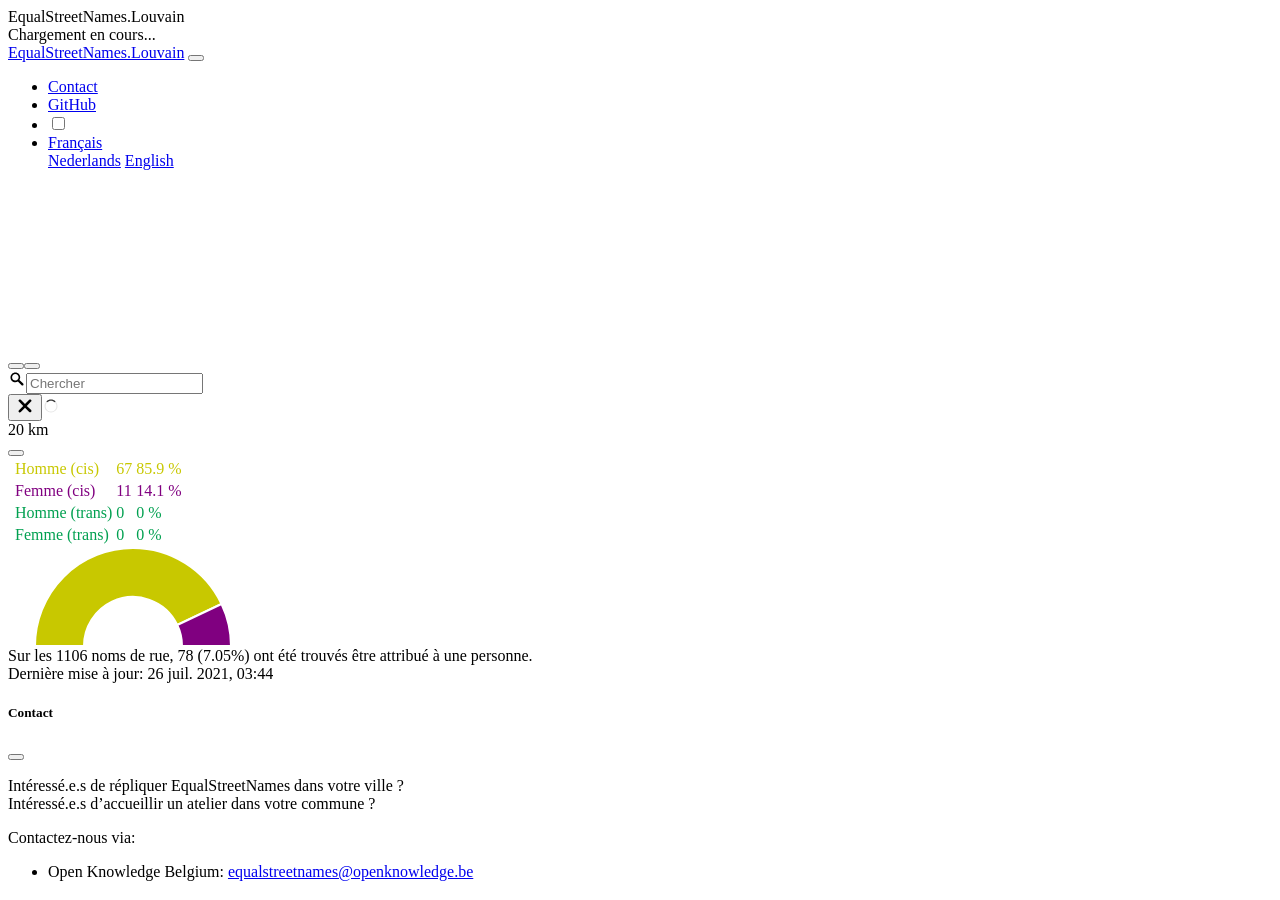
==== fr/index.html @ c520e52d "Deploying to gh-pages from  @ 3b3fc9ba5e9df7ced2c83909c9a67129166c9ec2 🚀" ====
<!doctype html><html lang="fr"><head><meta charset="utf-8"><meta name="viewport" content="width=device-width, initial-scale=1, shrink-to-fit=no"><link rel="stylesheet" href="/en/index.83226f60.css"><link rel="stylesheet" href="/en/index.b90991a9.css"><title>EqualStreetNames.Louvain</title></head><body> <div id="loader-wrapper"> <div id="loader-title">EqualStreetNames.Louvain</div> <div id="loader"></div> <div id="loader-status">Chargement en cours...</div> </div> <nav class="fixed-top navbar navbar-dark navbar-expand-lg"> <div class="container-fluid"> <a class="navbar-brand" href="https://equalstreetnames.org/">EqualStreetNames.Louvain</a> <button class="navbar-toggler" type="button" data-bs-toggle="collapse" data-bs-target="#navbarSupportedContent" aria-controls="navbarSupportedContent" aria-expanded="false" aria-label="Toggle navigation"> <span class="navbar-toggler-icon"></span> </button> <div class="collapse navbar-collapse" id="navbarSupportedContent"> <ul class="ms-auto navbar-nav"> <li class="nav-item"> <a class="nav-link" data-bs-toggle="modal" href="#contact"> <i class="fa-envelope fas"></i> Contact </a> </li> <li class="nav-item"> <a class="nav-link" target="_blank" href="https://github.com/EqualStreetNames/equalstreetnames/"> <i class="fa-github fab"></i> GitHub </a> </li> <li class="nav-item"> <div class="form-check form-switch"> <input class="form-check-input" type="checkbox" id="themeSwitch"> <label class="form-check-label" for="themeSwitch"><i class="fa-adjust fas"></i></label> </div> </li> <li class="dropdown nav-item"> <a class="dropdown-toggle nav-link" data-bs-toggle="dropdown" href="#" role="button" aria-haspopup="true" aria-expanded="false">Français</a> <div class="dropdown-menu dropdown-menu-right"> <a class="dropdown-item" href="/nl/index.html">Nederlands</a> <a class="dropdown-item" href="/en/index.html">English</a> </div> </li> </ul> </div> </div> </nav> <main class="flex-fill"> <div id="map"></div> <div id="chart-overlay" class="d-none d-sm-block"> <div id="gender-chart"> <table id="gender-chart-legend" class="table table-borderless table-sm"> <tbody> <tr class="gender-chart-label" data-gender="m"> <td class="text-center"><i class="fa-lg fa-mars fas"></i></td> <td>Homme (cis)</td> <td class="gender-chart-count text-end"></td> <td class="gender-chart-pct text-end"></td> </tr> <tr class="gender-chart-label" data-gender="f"> <td class="text-center"><i class="fa-lg fa-venus fas"></i></td> <td>Femme (cis)</td> <td class="gender-chart-count text-end"></td> <td class="gender-chart-pct text-end"></td> </tr> <tr class="gender-chart-label" data-gender="mx"> <td class="text-center"><i class="fa-lg fa-transgender-alt fas"></i></td> <td>Homme (trans)</td> <td class="gender-chart-count text-end"></td> <td class="gender-chart-pct text-end"></td> </tr> <tr class="gender-chart-label" data-gender="fx"> <td class="text-center"><i class="fa-lg fa-transgender-alt fas"></i></td> <td>Femme (trans)</td> <td class="gender-chart-count text-end"></td> <td class="gender-chart-pct text-end"></td> </tr> </tbody> </table> <canvas width="250" height="100"></canvas> </div> <div id="count-information" class="small"> Sur les <span id="count-total"></span> noms de rue, <span id="count-person"></span> ont été trouvés être attribué à une personne. </div> <div class="mt-2 small text-muted"> Dernière mise à jour: <span id="last-update"></span> </div> </div> </main> <div id="contact" class="fade modal" tabindex="-1" role="dialog" aria-hidden="true"> <div class="modal-dialog modal-dialog-centered modal-lg" role="document"> <div class="modal-content"> <div class="modal-header"> <h5 class="modal-title"> <i class="fa-envelope fas"></i> Contact </h5> <button type="button" class="btn-close" data-bs-dismiss="modal" aria-label="Close"></button> </div> <div class="modal-body"> <p> Intéressé.e.s de répliquer EqualStreetNames dans votre ville ?<br> Intéressé.e.s d’accueillir un atelier dans votre commune ?<br> </p> <p> Contactez-nous via: </p><ul> <li> Open Knowledge Belgium: <a href="mailto:equalstreetnames@openknowledge.be">equalstreetnames@openknowledge.be</a> </li> </ul> <p></p> </div> </div> </div> </div> <script src="/nl/index.cb0bfae7.js"></script> </body></html>
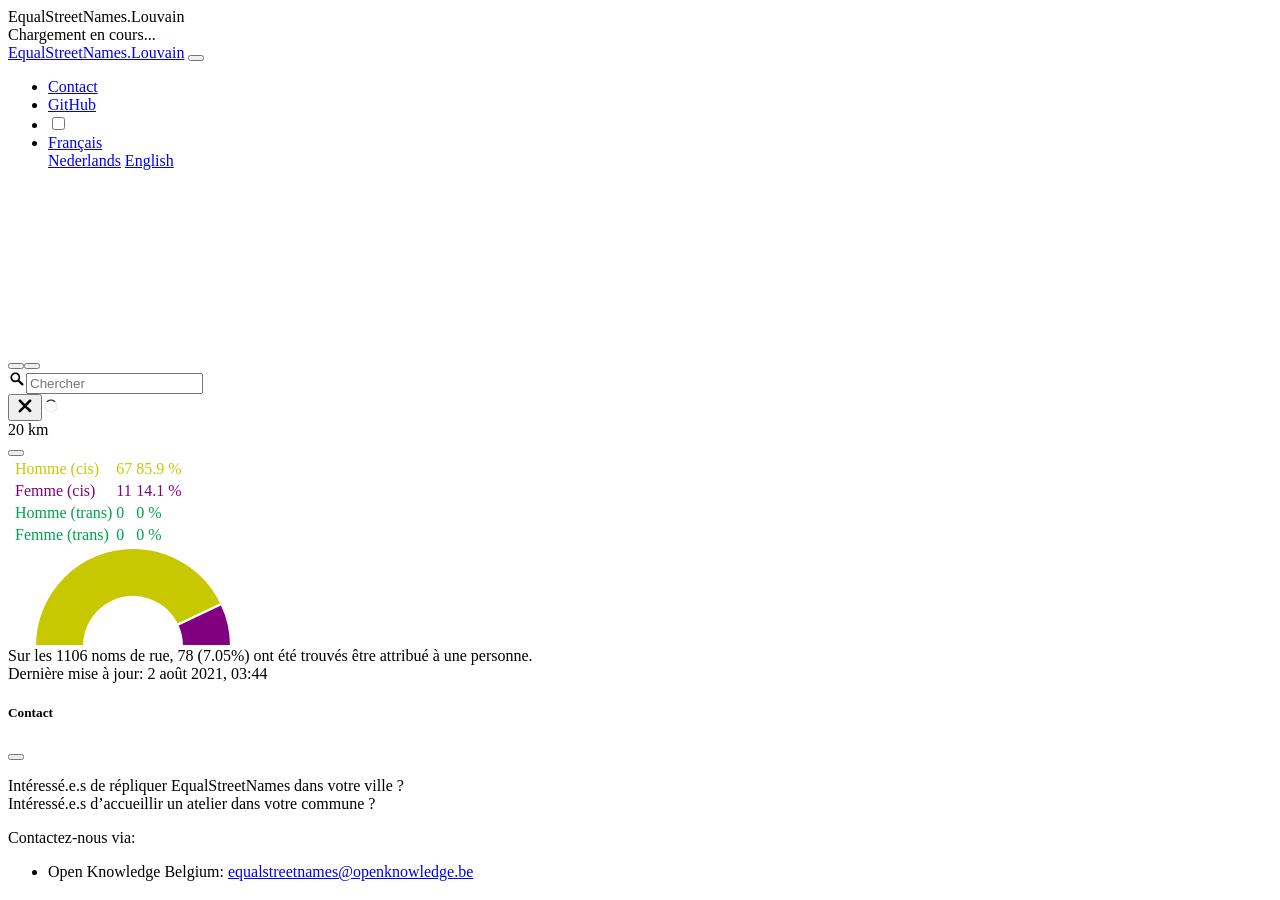
==== commit ac985b24: "Deploying to gh-pages from  @ 3b3fc9ba5e9df7ced2c83909c9a67129166c9ec2 🚀" ====
--- a/fr/index.html
+++ b/fr/index.html
@@ -1 +1 @@
-<!doctype html><html lang="fr"><head><meta charset="utf-8"><meta name="viewport" content="width=device-width, initial-scale=1, shrink-to-fit=no"><link rel="stylesheet" href="/en/index.83226f60.css"><link rel="stylesheet" href="/en/index.b90991a9.css"><title>EqualStreetNames.Louvain</title></head><body> <div id="loader-wrapper"> <div id="loader-title">EqualStreetNames.Louvain</div> <div id="loader"></div> <div id="loader-status">Chargement en cours...</div> </div> <nav class="fixed-top navbar navbar-dark navbar-expand-lg"> <div class="container-fluid"> <a class="navbar-brand" href="https://equalstreetnames.org/">EqualStreetNames.Louvain</a> <button class="navbar-toggler" type="button" data-bs-toggle="collapse" data-bs-target="#navbarSupportedContent" aria-controls="navbarSupportedContent" aria-expanded="false" aria-label="Toggle navigation"> <span class="navbar-toggler-icon"></span> </button> <div class="collapse navbar-collapse" id="navbarSupportedContent"> <ul class="ms-auto navbar-nav"> <li class="nav-item"> <a class="nav-link" data-bs-toggle="modal" href="#contact"> <i class="fa-envelope fas"></i> Contact </a> </li> <li class="nav-item"> <a class="nav-link" target="_blank" href="https://github.com/EqualStreetNames/equalstreetnames/"> <i class="fa-github fab"></i> GitHub </a> </li> <li class="nav-item"> <div class="form-check form-switch"> <input class="form-check-input" type="checkbox" id="themeSwitch"> <label class="form-check-label" for="themeSwitch"><i class="fa-adjust fas"></i></label> </div> </li> <li class="dropdown nav-item"> <a class="dropdown-toggle nav-link" data-bs-toggle="dropdown" href="#" role="button" aria-haspopup="true" aria-expanded="false">Français</a> <div class="dropdown-menu dropdown-menu-right"> <a class="dropdown-item" href="/nl/index.html">Nederlands</a> <a class="dropdown-item" href="/en/index.html">English</a> </div> </li> </ul> </div> </div> </nav> <main class="flex-fill"> <div id="map"></div> <div id="chart-overlay" class="d-none d-sm-block"> <div id="gender-chart"> <table id="gender-chart-legend" class="table table-borderless table-sm"> <tbody> <tr class="gender-chart-label" data-gender="m"> <td class="text-center"><i class="fa-lg fa-mars fas"></i></td> <td>Homme (cis)</td> <td class="gender-chart-count text-end"></td> <td class="gender-chart-pct text-end"></td> </tr> <tr class="gender-chart-label" data-gender="f"> <td class="text-center"><i class="fa-lg fa-venus fas"></i></td> <td>Femme (cis)</td> <td class="gender-chart-count text-end"></td> <td class="gender-chart-pct text-end"></td> </tr> <tr class="gender-chart-label" data-gender="mx"> <td class="text-center"><i class="fa-lg fa-transgender-alt fas"></i></td> <td>Homme (trans)</td> <td class="gender-chart-count text-end"></td> <td class="gender-chart-pct text-end"></td> </tr> <tr class="gender-chart-label" data-gender="fx"> <td class="text-center"><i class="fa-lg fa-transgender-alt fas"></i></td> <td>Femme (trans)</td> <td class="gender-chart-count text-end"></td> <td class="gender-chart-pct text-end"></td> </tr> </tbody> </table> <canvas width="250" height="100"></canvas> </div> <div id="count-information" class="small"> Sur les <span id="count-total"></span> noms de rue, <span id="count-person"></span> ont été trouvés être attribué à une personne. </div> <div class="mt-2 small text-muted"> Dernière mise à jour: <span id="last-update"></span> </div> </div> </main> <div id="contact" class="fade modal" tabindex="-1" role="dialog" aria-hidden="true"> <div class="modal-dialog modal-dialog-centered modal-lg" role="document"> <div class="modal-content"> <div class="modal-header"> <h5 class="modal-title"> <i class="fa-envelope fas"></i> Contact </h5> <button type="button" class="btn-close" data-bs-dismiss="modal" aria-label="Close"></button> </div> <div class="modal-body"> <p> Intéressé.e.s de répliquer EqualStreetNames dans votre ville ?<br> Intéressé.e.s d’accueillir un atelier dans votre commune ?<br> </p> <p> Contactez-nous via: </p><ul> <li> Open Knowledge Belgium: <a href="mailto:equalstreetnames@openknowledge.be">equalstreetnames@openknowledge.be</a> </li> </ul> <p></p> </div> </div> </div> </div> <script src="/nl/index.cb0bfae7.js"></script> </body></html>+<!doctype html><html lang="fr"><head><meta charset="utf-8"><meta name="viewport" content="width=device-width, initial-scale=1, shrink-to-fit=no"><link rel="stylesheet" href="/en/index.83226f60.css"><link rel="stylesheet" href="/en/index.b90991a9.css"><title>EqualStreetNames.Louvain</title></head><body> <div id="loader-wrapper"> <div id="loader-title">EqualStreetNames.Louvain</div> <div id="loader"></div> <div id="loader-status">Chargement en cours...</div> </div> <nav class="fixed-top navbar navbar-dark navbar-expand-lg"> <div class="container-fluid"> <a class="navbar-brand" href="https://equalstreetnames.org/">EqualStreetNames.Louvain</a> <button class="navbar-toggler" type="button" data-bs-toggle="collapse" data-bs-target="#navbarSupportedContent" aria-controls="navbarSupportedContent" aria-expanded="false" aria-label="Toggle navigation"> <span class="navbar-toggler-icon"></span> </button> <div class="collapse navbar-collapse" id="navbarSupportedContent"> <ul class="ms-auto navbar-nav"> <li class="nav-item"> <a class="nav-link" data-bs-toggle="modal" href="#contact"> <i class="fa-envelope fas"></i> Contact </a> </li> <li class="nav-item"> <a class="nav-link" target="_blank" href="https://github.com/EqualStreetNames/equalstreetnames/"> <i class="fa-github fab"></i> GitHub </a> </li> <li class="nav-item"> <div class="form-check form-switch"> <input class="form-check-input" type="checkbox" id="themeSwitch"> <label class="form-check-label" for="themeSwitch"><i class="fa-adjust fas"></i></label> </div> </li> <li class="dropdown nav-item"> <a class="dropdown-toggle nav-link" data-bs-toggle="dropdown" href="#" role="button" aria-haspopup="true" aria-expanded="false">Français</a> <div class="dropdown-menu dropdown-menu-right"> <a class="dropdown-item" href="/nl/index.html">Nederlands</a> <a class="dropdown-item" href="/en/index.html">English</a> </div> </li> </ul> </div> </div> </nav> <main class="flex-fill"> <div id="map"></div> <div id="chart-overlay" class="d-none d-sm-block"> <div id="gender-chart"> <table id="gender-chart-legend" class="table table-borderless table-sm"> <tbody> <tr class="gender-chart-label" data-gender="m"> <td class="text-center"><i class="fa-lg fa-mars fas"></i></td> <td>Homme (cis)</td> <td class="gender-chart-count text-end"></td> <td class="gender-chart-pct text-end"></td> </tr> <tr class="gender-chart-label" data-gender="f"> <td class="text-center"><i class="fa-lg fa-venus fas"></i></td> <td>Femme (cis)</td> <td class="gender-chart-count text-end"></td> <td class="gender-chart-pct text-end"></td> </tr> <tr class="gender-chart-label" data-gender="mx"> <td class="text-center"><i class="fa-lg fa-transgender-alt fas"></i></td> <td>Homme (trans)</td> <td class="gender-chart-count text-end"></td> <td class="gender-chart-pct text-end"></td> </tr> <tr class="gender-chart-label" data-gender="fx"> <td class="text-center"><i class="fa-lg fa-transgender-alt fas"></i></td> <td>Femme (trans)</td> <td class="gender-chart-count text-end"></td> <td class="gender-chart-pct text-end"></td> </tr> </tbody> </table> <canvas width="250" height="100"></canvas> </div> <div id="count-information" class="small"> Sur les <span id="count-total"></span> noms de rue, <span id="count-person"></span> ont été trouvés être attribué à une personne. </div> <div class="mt-2 small text-muted"> Dernière mise à jour: <span id="last-update"></span> </div> </div> </main> <div id="contact" class="fade modal" tabindex="-1" role="dialog" aria-hidden="true"> <div class="modal-dialog modal-dialog-centered modal-lg" role="document"> <div class="modal-content"> <div class="modal-header"> <h5 class="modal-title"> <i class="fa-envelope fas"></i> Contact </h5> <button type="button" class="btn-close" data-bs-dismiss="modal" aria-label="Close"></button> </div> <div class="modal-body"> <p> Intéressé.e.s de répliquer EqualStreetNames dans votre ville ?<br> Intéressé.e.s d’accueillir un atelier dans votre commune ?<br> </p> <p> Contactez-nous via: </p><ul> <li> Open Knowledge Belgium: <a href="mailto:equalstreetnames@openknowledge.be">equalstreetnames@openknowledge.be</a> </li> </ul> <p></p> </div> </div> </div> </div> <script src="/nl/index.c80d2649.js"></script> </body></html>
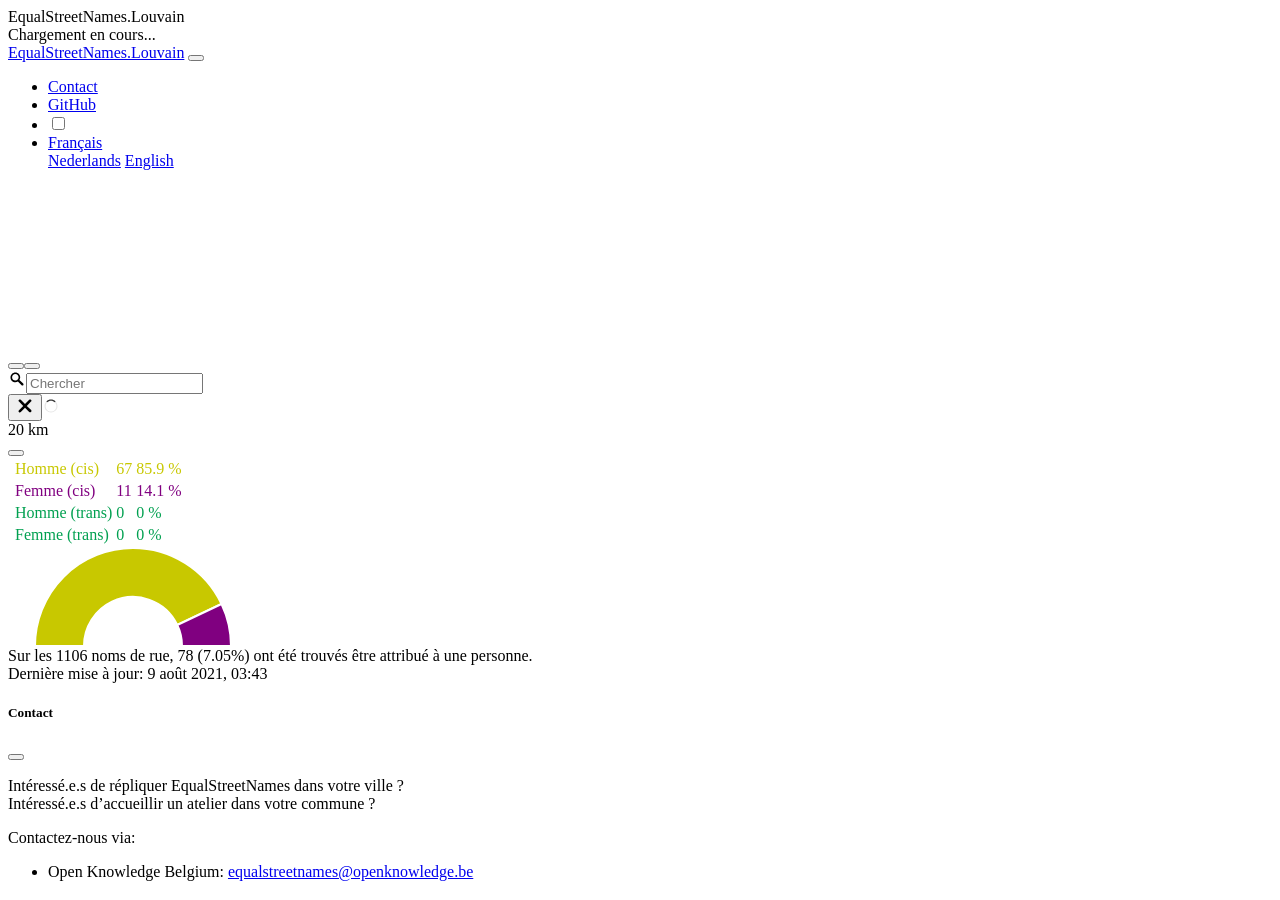
==== commit e2a066bc: "Deploying to gh-pages from  @ 38976ebb1f604bf1b24816dbd16661c6fa21902a 🚀" ====
--- a/fr/index.html
+++ b/fr/index.html
@@ -1 +1 @@
-<!doctype html><html lang="fr"><head><meta charset="utf-8"><meta name="viewport" content="width=device-width, initial-scale=1, shrink-to-fit=no"><link rel="stylesheet" href="/en/index.83226f60.css"><link rel="stylesheet" href="/en/index.b90991a9.css"><title>EqualStreetNames.Louvain</title></head><body> <div id="loader-wrapper"> <div id="loader-title">EqualStreetNames.Louvain</div> <div id="loader"></div> <div id="loader-status">Chargement en cours...</div> </div> <nav class="fixed-top navbar navbar-dark navbar-expand-lg"> <div class="container-fluid"> <a class="navbar-brand" href="https://equalstreetnames.org/">EqualStreetNames.Louvain</a> <button class="navbar-toggler" type="button" data-bs-toggle="collapse" data-bs-target="#navbarSupportedContent" aria-controls="navbarSupportedContent" aria-expanded="false" aria-label="Toggle navigation"> <span class="navbar-toggler-icon"></span> </button> <div class="collapse navbar-collapse" id="navbarSupportedContent"> <ul class="ms-auto navbar-nav"> <li class="nav-item"> <a class="nav-link" data-bs-toggle="modal" href="#contact"> <i class="fa-envelope fas"></i> Contact </a> </li> <li class="nav-item"> <a class="nav-link" target="_blank" href="https://github.com/EqualStreetNames/equalstreetnames/"> <i class="fa-github fab"></i> GitHub </a> </li> <li class="nav-item"> <div class="form-check form-switch"> <input class="form-check-input" type="checkbox" id="themeSwitch"> <label class="form-check-label" for="themeSwitch"><i class="fa-adjust fas"></i></label> </div> </li> <li class="dropdown nav-item"> <a class="dropdown-toggle nav-link" data-bs-toggle="dropdown" href="#" role="button" aria-haspopup="true" aria-expanded="false">Français</a> <div class="dropdown-menu dropdown-menu-right"> <a class="dropdown-item" href="/nl/index.html">Nederlands</a> <a class="dropdown-item" href="/en/index.html">English</a> </div> </li> </ul> </div> </div> </nav> <main class="flex-fill"> <div id="map"></div> <div id="chart-overlay" class="d-none d-sm-block"> <div id="gender-chart"> <table id="gender-chart-legend" class="table table-borderless table-sm"> <tbody> <tr class="gender-chart-label" data-gender="m"> <td class="text-center"><i class="fa-lg fa-mars fas"></i></td> <td>Homme (cis)</td> <td class="gender-chart-count text-end"></td> <td class="gender-chart-pct text-end"></td> </tr> <tr class="gender-chart-label" data-gender="f"> <td class="text-center"><i class="fa-lg fa-venus fas"></i></td> <td>Femme (cis)</td> <td class="gender-chart-count text-end"></td> <td class="gender-chart-pct text-end"></td> </tr> <tr class="gender-chart-label" data-gender="mx"> <td class="text-center"><i class="fa-lg fa-transgender-alt fas"></i></td> <td>Homme (trans)</td> <td class="gender-chart-count text-end"></td> <td class="gender-chart-pct text-end"></td> </tr> <tr class="gender-chart-label" data-gender="fx"> <td class="text-center"><i class="fa-lg fa-transgender-alt fas"></i></td> <td>Femme (trans)</td> <td class="gender-chart-count text-end"></td> <td class="gender-chart-pct text-end"></td> </tr> </tbody> </table> <canvas width="250" height="100"></canvas> </div> <div id="count-information" class="small"> Sur les <span id="count-total"></span> noms de rue, <span id="count-person"></span> ont été trouvés être attribué à une personne. </div> <div class="mt-2 small text-muted"> Dernière mise à jour: <span id="last-update"></span> </div> </div> </main> <div id="contact" class="fade modal" tabindex="-1" role="dialog" aria-hidden="true"> <div class="modal-dialog modal-dialog-centered modal-lg" role="document"> <div class="modal-content"> <div class="modal-header"> <h5 class="modal-title"> <i class="fa-envelope fas"></i> Contact </h5> <button type="button" class="btn-close" data-bs-dismiss="modal" aria-label="Close"></button> </div> <div class="modal-body"> <p> Intéressé.e.s de répliquer EqualStreetNames dans votre ville ?<br> Intéressé.e.s d’accueillir un atelier dans votre commune ?<br> </p> <p> Contactez-nous via: </p><ul> <li> Open Knowledge Belgium: <a href="mailto:equalstreetnames@openknowledge.be">equalstreetnames@openknowledge.be</a> </li> </ul> <p></p> </div> </div> </div> </div> <script src="/nl/index.c80d2649.js"></script> </body></html>+<!doctype html><html lang="fr"><head><meta charset="utf-8"><meta name="viewport" content="width=device-width, initial-scale=1, shrink-to-fit=no"><link rel="stylesheet" href="/en/index.83226f60.css"><link rel="stylesheet" href="/en/index.b90991a9.css"><title>EqualStreetNames.Louvain</title></head><body> <div id="loader-wrapper"> <div id="loader-title">EqualStreetNames.Louvain</div> <div id="loader"></div> <div id="loader-status">Chargement en cours...</div> </div> <nav class="fixed-top navbar navbar-dark navbar-expand-lg"> <div class="container-fluid"> <a class="navbar-brand" href="https://equalstreetnames.org/">EqualStreetNames.Louvain</a> <button class="navbar-toggler" type="button" data-bs-toggle="collapse" data-bs-target="#navbarSupportedContent" aria-controls="navbarSupportedContent" aria-expanded="false" aria-label="Toggle navigation"> <span class="navbar-toggler-icon"></span> </button> <div class="collapse navbar-collapse" id="navbarSupportedContent"> <ul class="ms-auto navbar-nav"> <li class="nav-item"> <a class="nav-link" data-bs-toggle="modal" href="#contact"> <i class="fa-envelope fas"></i> Contact </a> </li> <li class="nav-item"> <a class="nav-link" target="_blank" href="https://github.com/EqualStreetNames/equalstreetnames/"> <i class="fa-github fab"></i> GitHub </a> </li> <li class="nav-item"> <div class="form-check form-switch"> <input class="form-check-input" type="checkbox" id="themeSwitch"> <label class="form-check-label" for="themeSwitch"><i class="fa-adjust fas"></i></label> </div> </li> <li class="dropdown nav-item"> <a class="dropdown-toggle nav-link" data-bs-toggle="dropdown" href="#" role="button" aria-haspopup="true" aria-expanded="false">Français</a> <div class="dropdown-menu dropdown-menu-right"> <a class="dropdown-item" href="/nl/index.html">Nederlands</a> <a class="dropdown-item" href="/en/index.html">English</a> </div> </li> </ul> </div> </div> </nav> <main class="flex-fill"> <div id="map"></div> <div id="chart-overlay" class="d-none d-sm-block"> <div id="gender-chart"> <table id="gender-chart-legend" class="table table-borderless table-sm"> <tbody> <tr class="gender-chart-label" data-gender="m"> <td class="text-center"><i class="fa-lg fa-mars fas"></i></td> <td>Homme (cis)</td> <td class="gender-chart-count text-end"></td> <td class="gender-chart-pct text-end"></td> </tr> <tr class="gender-chart-label" data-gender="f"> <td class="text-center"><i class="fa-lg fa-venus fas"></i></td> <td>Femme (cis)</td> <td class="gender-chart-count text-end"></td> <td class="gender-chart-pct text-end"></td> </tr> <tr class="gender-chart-label" data-gender="mx"> <td class="text-center"><i class="fa-lg fa-transgender-alt fas"></i></td> <td>Homme (trans)</td> <td class="gender-chart-count text-end"></td> <td class="gender-chart-pct text-end"></td> </tr> <tr class="gender-chart-label" data-gender="fx"> <td class="text-center"><i class="fa-lg fa-transgender-alt fas"></i></td> <td>Femme (trans)</td> <td class="gender-chart-count text-end"></td> <td class="gender-chart-pct text-end"></td> </tr> </tbody> </table> <canvas width="250" height="100"></canvas> </div> <div id="count-information" class="small"> Sur les <span id="count-total"></span> noms de rue, <span id="count-person"></span> ont été trouvés être attribué à une personne. </div> <div class="mt-2 small text-muted"> Dernière mise à jour: <span id="last-update"></span> </div> </div> </main> <div id="contact" class="fade modal" tabindex="-1" role="dialog" aria-hidden="true"> <div class="modal-dialog modal-dialog-centered modal-lg" role="document"> <div class="modal-content"> <div class="modal-header"> <h5 class="modal-title"> <i class="fa-envelope fas"></i> Contact </h5> <button type="button" class="btn-close" data-bs-dismiss="modal" aria-label="Close"></button> </div> <div class="modal-body"> <p> Intéressé.e.s de répliquer EqualStreetNames dans votre ville ?<br> Intéressé.e.s d’accueillir un atelier dans votre commune ?<br> </p> <p> Contactez-nous via: </p><ul> <li> Open Knowledge Belgium: <a href="mailto:equalstreetnames@openknowledge.be">equalstreetnames@openknowledge.be</a> </li> </ul> <p></p> </div> </div> </div> </div> <script src="/nl/index.b9c5cbfb.js"></script> </body></html>
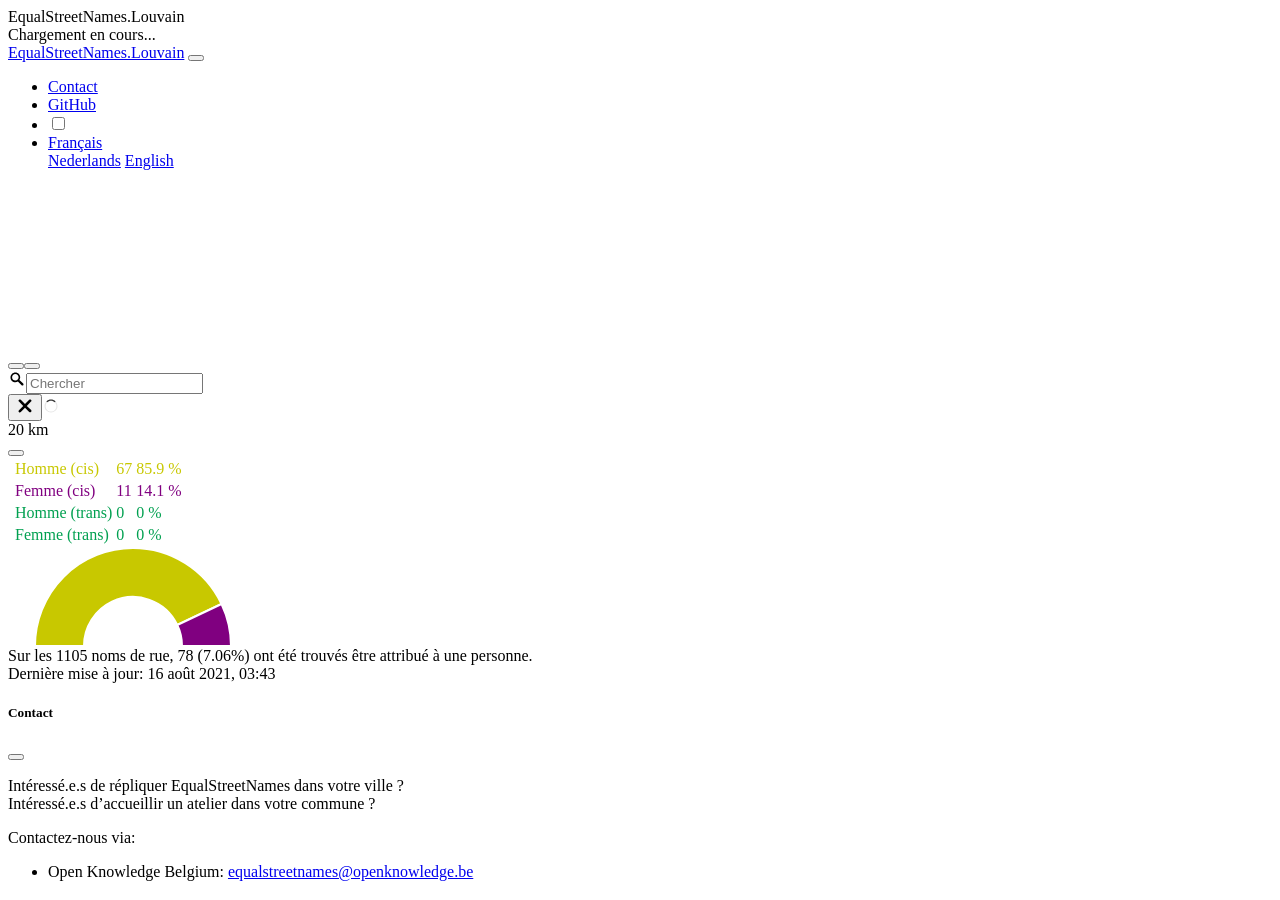
==== commit f878d2ed: "Deploying to gh-pages from  @ 9c70378bcac388b99a0b925818e62dfdf62bc821 🚀" ====
--- a/fr/index.html
+++ b/fr/index.html
@@ -1 +1 @@
-<!doctype html><html lang="fr"><head><meta charset="utf-8"><meta name="viewport" content="width=device-width, initial-scale=1, shrink-to-fit=no"><link rel="stylesheet" href="/en/index.83226f60.css"><link rel="stylesheet" href="/en/index.b90991a9.css"><title>EqualStreetNames.Louvain</title></head><body> <div id="loader-wrapper"> <div id="loader-title">EqualStreetNames.Louvain</div> <div id="loader"></div> <div id="loader-status">Chargement en cours...</div> </div> <nav class="fixed-top navbar navbar-dark navbar-expand-lg"> <div class="container-fluid"> <a class="navbar-brand" href="https://equalstreetnames.org/">EqualStreetNames.Louvain</a> <button class="navbar-toggler" type="button" data-bs-toggle="collapse" data-bs-target="#navbarSupportedContent" aria-controls="navbarSupportedContent" aria-expanded="false" aria-label="Toggle navigation"> <span class="navbar-toggler-icon"></span> </button> <div class="collapse navbar-collapse" id="navbarSupportedContent"> <ul class="ms-auto navbar-nav"> <li class="nav-item"> <a class="nav-link" data-bs-toggle="modal" href="#contact"> <i class="fa-envelope fas"></i> Contact </a> </li> <li class="nav-item"> <a class="nav-link" target="_blank" href="https://github.com/EqualStreetNames/equalstreetnames/"> <i class="fa-github fab"></i> GitHub </a> </li> <li class="nav-item"> <div class="form-check form-switch"> <input class="form-check-input" type="checkbox" id="themeSwitch"> <label class="form-check-label" for="themeSwitch"><i class="fa-adjust fas"></i></label> </div> </li> <li class="dropdown nav-item"> <a class="dropdown-toggle nav-link" data-bs-toggle="dropdown" href="#" role="button" aria-haspopup="true" aria-expanded="false">Français</a> <div class="dropdown-menu dropdown-menu-right"> <a class="dropdown-item" href="/nl/index.html">Nederlands</a> <a class="dropdown-item" href="/en/index.html">English</a> </div> </li> </ul> </div> </div> </nav> <main class="flex-fill"> <div id="map"></div> <div id="chart-overlay" class="d-none d-sm-block"> <div id="gender-chart"> <table id="gender-chart-legend" class="table table-borderless table-sm"> <tbody> <tr class="gender-chart-label" data-gender="m"> <td class="text-center"><i class="fa-lg fa-mars fas"></i></td> <td>Homme (cis)</td> <td class="gender-chart-count text-end"></td> <td class="gender-chart-pct text-end"></td> </tr> <tr class="gender-chart-label" data-gender="f"> <td class="text-center"><i class="fa-lg fa-venus fas"></i></td> <td>Femme (cis)</td> <td class="gender-chart-count text-end"></td> <td class="gender-chart-pct text-end"></td> </tr> <tr class="gender-chart-label" data-gender="mx"> <td class="text-center"><i class="fa-lg fa-transgender-alt fas"></i></td> <td>Homme (trans)</td> <td class="gender-chart-count text-end"></td> <td class="gender-chart-pct text-end"></td> </tr> <tr class="gender-chart-label" data-gender="fx"> <td class="text-center"><i class="fa-lg fa-transgender-alt fas"></i></td> <td>Femme (trans)</td> <td class="gender-chart-count text-end"></td> <td class="gender-chart-pct text-end"></td> </tr> </tbody> </table> <canvas width="250" height="100"></canvas> </div> <div id="count-information" class="small"> Sur les <span id="count-total"></span> noms de rue, <span id="count-person"></span> ont été trouvés être attribué à une personne. </div> <div class="mt-2 small text-muted"> Dernière mise à jour: <span id="last-update"></span> </div> </div> </main> <div id="contact" class="fade modal" tabindex="-1" role="dialog" aria-hidden="true"> <div class="modal-dialog modal-dialog-centered modal-lg" role="document"> <div class="modal-content"> <div class="modal-header"> <h5 class="modal-title"> <i class="fa-envelope fas"></i> Contact </h5> <button type="button" class="btn-close" data-bs-dismiss="modal" aria-label="Close"></button> </div> <div class="modal-body"> <p> Intéressé.e.s de répliquer EqualStreetNames dans votre ville ?<br> Intéressé.e.s d’accueillir un atelier dans votre commune ?<br> </p> <p> Contactez-nous via: </p><ul> <li> Open Knowledge Belgium: <a href="mailto:equalstreetnames@openknowledge.be">equalstreetnames@openknowledge.be</a> </li> </ul> <p></p> </div> </div> </div> </div> <script src="/nl/index.b9c5cbfb.js"></script> </body></html>+<!doctype html><html lang="fr"><head><meta charset="utf-8"><meta name="viewport" content="width=device-width, initial-scale=1, shrink-to-fit=no"><link rel="stylesheet" href="/en/index.83226f60.css"><link rel="stylesheet" href="/en/index.b90991a9.css"><title>EqualStreetNames.Louvain</title></head><body> <div id="loader-wrapper"> <div id="loader-title">EqualStreetNames.Louvain</div> <div id="loader"></div> <div id="loader-status">Chargement en cours...</div> </div> <nav class="fixed-top navbar navbar-dark navbar-expand-lg"> <div class="container-fluid"> <a class="navbar-brand" href="https://equalstreetnames.org/">EqualStreetNames.Louvain</a> <button class="navbar-toggler" type="button" data-bs-toggle="collapse" data-bs-target="#navbarSupportedContent" aria-controls="navbarSupportedContent" aria-expanded="false" aria-label="Toggle navigation"> <span class="navbar-toggler-icon"></span> </button> <div class="collapse navbar-collapse" id="navbarSupportedContent"> <ul class="ms-auto navbar-nav"> <li class="nav-item"> <a class="nav-link" data-bs-toggle="modal" href="#contact"> <i class="fa-envelope fas"></i> Contact </a> </li> <li class="nav-item"> <a class="nav-link" target="_blank" href="https://github.com/EqualStreetNames/equalstreetnames/"> <i class="fa-github fab"></i> GitHub </a> </li> <li class="nav-item"> <div class="form-check form-switch"> <input class="form-check-input" type="checkbox" id="themeSwitch"> <label class="form-check-label" for="themeSwitch"><i class="fa-adjust fas"></i></label> </div> </li> <li class="dropdown nav-item"> <a class="dropdown-toggle nav-link" data-bs-toggle="dropdown" href="#" role="button" aria-haspopup="true" aria-expanded="false">Français</a> <div class="dropdown-menu dropdown-menu-right"> <a class="dropdown-item" href="/nl/index.html">Nederlands</a> <a class="dropdown-item" href="/en/index.html">English</a> </div> </li> </ul> </div> </div> </nav> <main class="flex-fill"> <div id="map"></div> <div id="chart-overlay" class="d-none d-sm-block"> <div id="gender-chart"> <table id="gender-chart-legend" class="table table-borderless table-sm"> <tbody> <tr class="gender-chart-label" data-gender="m"> <td class="text-center"><i class="fa-lg fa-mars fas"></i></td> <td>Homme (cis)</td> <td class="gender-chart-count text-end"></td> <td class="gender-chart-pct text-end"></td> </tr> <tr class="gender-chart-label" data-gender="f"> <td class="text-center"><i class="fa-lg fa-venus fas"></i></td> <td>Femme (cis)</td> <td class="gender-chart-count text-end"></td> <td class="gender-chart-pct text-end"></td> </tr> <tr class="gender-chart-label" data-gender="mx"> <td class="text-center"><i class="fa-lg fa-transgender-alt fas"></i></td> <td>Homme (trans)</td> <td class="gender-chart-count text-end"></td> <td class="gender-chart-pct text-end"></td> </tr> <tr class="gender-chart-label" data-gender="fx"> <td class="text-center"><i class="fa-lg fa-transgender-alt fas"></i></td> <td>Femme (trans)</td> <td class="gender-chart-count text-end"></td> <td class="gender-chart-pct text-end"></td> </tr> </tbody> </table> <canvas width="250" height="100"></canvas> </div> <div id="count-information" class="small"> Sur les <span id="count-total"></span> noms de rue, <span id="count-person"></span> ont été trouvés être attribué à une personne. </div> <div class="mt-2 small text-muted"> Dernière mise à jour: <span id="last-update"></span> </div> </div> </main> <div id="contact" class="fade modal" tabindex="-1" role="dialog" aria-hidden="true"> <div class="modal-dialog modal-dialog-centered modal-lg" role="document"> <div class="modal-content"> <div class="modal-header"> <h5 class="modal-title"> <i class="fa-envelope fas"></i> Contact </h5> <button type="button" class="btn-close" data-bs-dismiss="modal" aria-label="Close"></button> </div> <div class="modal-body"> <p> Intéressé.e.s de répliquer EqualStreetNames dans votre ville ?<br> Intéressé.e.s d’accueillir un atelier dans votre commune ?<br> </p> <p> Contactez-nous via: </p><ul> <li> Open Knowledge Belgium: <a href="mailto:equalstreetnames@openknowledge.be">equalstreetnames@openknowledge.be</a> </li> </ul> <p></p> </div> </div> </div> </div> <script src="/nl/index.e7b6cd08.js"></script> </body></html>
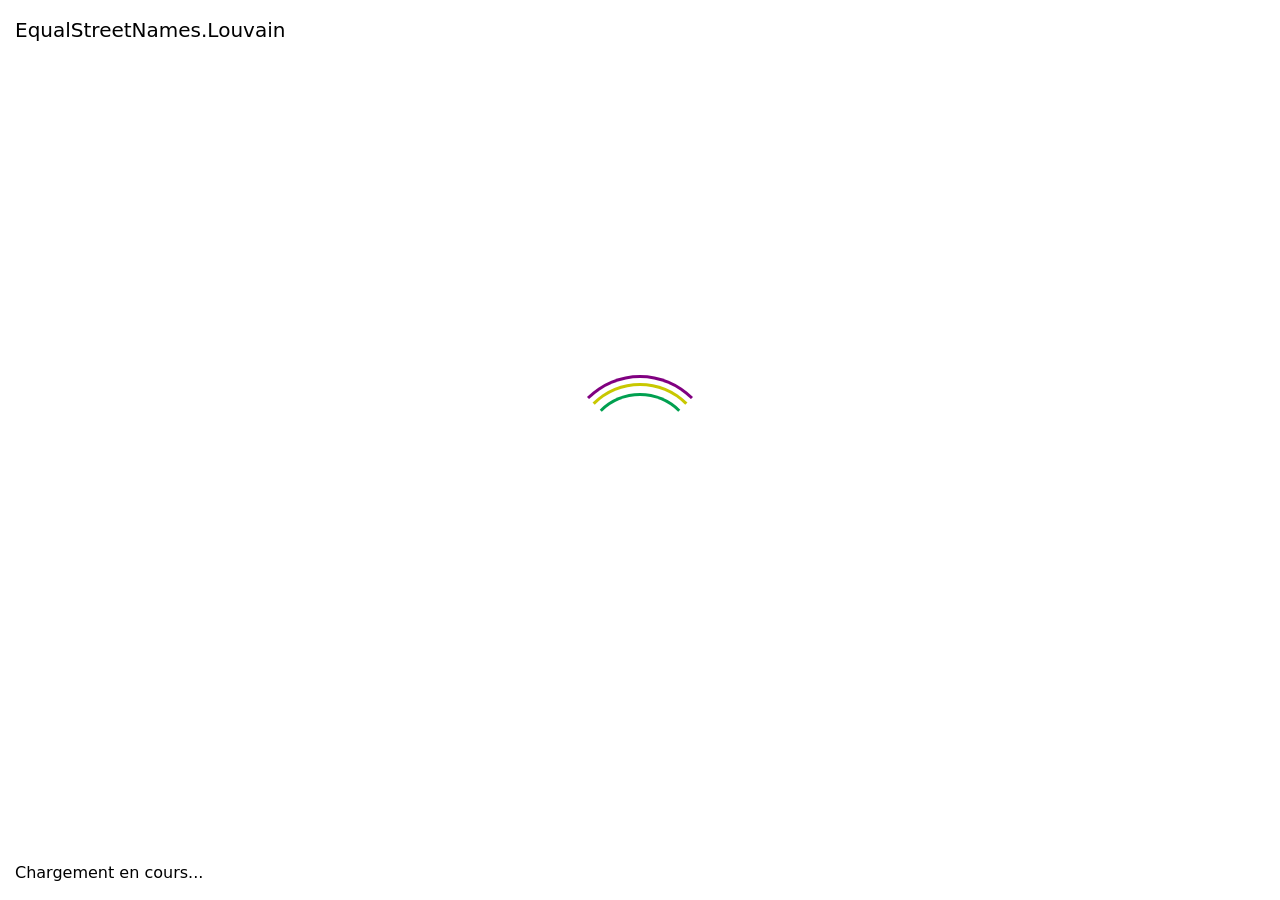
==== commit 61265af9: "Deploying to gh-pages from  @ 57ab0f71e378c95cb56433f6387c176102be9cf1 🚀" ====
--- a/fr/index.html
+++ b/fr/index.html
@@ -1 +1 @@
-<!doctype html><html lang="fr"><head><meta charset="utf-8"><meta name="viewport" content="width=device-width, initial-scale=1, shrink-to-fit=no"><link rel="stylesheet" href="/en/index.83226f60.css"><link rel="stylesheet" href="/en/index.b90991a9.css"><title>EqualStreetNames.Louvain</title></head><body> <div id="loader-wrapper"> <div id="loader-title">EqualStreetNames.Louvain</div> <div id="loader"></div> <div id="loader-status">Chargement en cours...</div> </div> <nav class="fixed-top navbar navbar-dark navbar-expand-lg"> <div class="container-fluid"> <a class="navbar-brand" href="https://equalstreetnames.org/">EqualStreetNames.Louvain</a> <button class="navbar-toggler" type="button" data-bs-toggle="collapse" data-bs-target="#navbarSupportedContent" aria-controls="navbarSupportedContent" aria-expanded="false" aria-label="Toggle navigation"> <span class="navbar-toggler-icon"></span> </button> <div class="collapse navbar-collapse" id="navbarSupportedContent"> <ul class="ms-auto navbar-nav"> <li class="nav-item"> <a class="nav-link" data-bs-toggle="modal" href="#contact"> <i class="fa-envelope fas"></i> Contact </a> </li> <li class="nav-item"> <a class="nav-link" target="_blank" href="https://github.com/EqualStreetNames/equalstreetnames/"> <i class="fa-github fab"></i> GitHub </a> </li> <li class="nav-item"> <div class="form-check form-switch"> <input class="form-check-input" type="checkbox" id="themeSwitch"> <label class="form-check-label" for="themeSwitch"><i class="fa-adjust fas"></i></label> </div> </li> <li class="dropdown nav-item"> <a class="dropdown-toggle nav-link" data-bs-toggle="dropdown" href="#" role="button" aria-haspopup="true" aria-expanded="false">Français</a> <div class="dropdown-menu dropdown-menu-right"> <a class="dropdown-item" href="/nl/index.html">Nederlands</a> <a class="dropdown-item" href="/en/index.html">English</a> </div> </li> </ul> </div> </div> </nav> <main class="flex-fill"> <div id="map"></div> <div id="chart-overlay" class="d-none d-sm-block"> <div id="gender-chart"> <table id="gender-chart-legend" class="table table-borderless table-sm"> <tbody> <tr class="gender-chart-label" data-gender="m"> <td class="text-center"><i class="fa-lg fa-mars fas"></i></td> <td>Homme (cis)</td> <td class="gender-chart-count text-end"></td> <td class="gender-chart-pct text-end"></td> </tr> <tr class="gender-chart-label" data-gender="f"> <td class="text-center"><i class="fa-lg fa-venus fas"></i></td> <td>Femme (cis)</td> <td class="gender-chart-count text-end"></td> <td class="gender-chart-pct text-end"></td> </tr> <tr class="gender-chart-label" data-gender="mx"> <td class="text-center"><i class="fa-lg fa-transgender-alt fas"></i></td> <td>Homme (trans)</td> <td class="gender-chart-count text-end"></td> <td class="gender-chart-pct text-end"></td> </tr> <tr class="gender-chart-label" data-gender="fx"> <td class="text-center"><i class="fa-lg fa-transgender-alt fas"></i></td> <td>Femme (trans)</td> <td class="gender-chart-count text-end"></td> <td class="gender-chart-pct text-end"></td> </tr> </tbody> </table> <canvas width="250" height="100"></canvas> </div> <div id="count-information" class="small"> Sur les <span id="count-total"></span> noms de rue, <span id="count-person"></span> ont été trouvés être attribué à une personne. </div> <div class="mt-2 small text-muted"> Dernière mise à jour: <span id="last-update"></span> </div> </div> </main> <div id="contact" class="fade modal" tabindex="-1" role="dialog" aria-hidden="true"> <div class="modal-dialog modal-dialog-centered modal-lg" role="document"> <div class="modal-content"> <div class="modal-header"> <h5 class="modal-title"> <i class="fa-envelope fas"></i> Contact </h5> <button type="button" class="btn-close" data-bs-dismiss="modal" aria-label="Close"></button> </div> <div class="modal-body"> <p> Intéressé.e.s de répliquer EqualStreetNames dans votre ville ?<br> Intéressé.e.s d’accueillir un atelier dans votre commune ?<br> </p> <p> Contactez-nous via: </p><ul> <li> Open Knowledge Belgium: <a href="mailto:equalstreetnames@openknowledge.be">equalstreetnames@openknowledge.be</a> </li> </ul> <p></p> </div> </div> </div> </div> <script src="/nl/index.e7b6cd08.js"></script> </body></html>+<!doctype html><html lang="fr"><head><meta charset="utf-8"><meta name="viewport" content="width=device-width, initial-scale=1, shrink-to-fit=no"><link rel="stylesheet" href="/en/index.0b49eb8f.css"><link rel="stylesheet" href="/en/index.aa3d6103.css"><title>EqualStreetNames.Louvain</title></head><body> <div id="loader-wrapper"> <div id="loader-title">EqualStreetNames.Louvain</div> <div id="loader"></div> <div id="loader-status">Chargement en cours...</div> </div> <nav class="fixed-top navbar navbar-dark navbar-expand-lg"> <div class="container-fluid"> <a class="navbar-brand" href="https://equalstreetnames.org/">EqualStreetNames.Louvain</a> <button class="navbar-toggler" type="button" data-bs-toggle="collapse" data-bs-target="#navbarSupportedContent" aria-controls="navbarSupportedContent" aria-expanded="false" aria-label="Toggle navigation"> <span class="navbar-toggler-icon"></span> </button> <div class="collapse navbar-collapse" id="navbarSupportedContent"> <ul class="ms-auto navbar-nav"> <li class="nav-item"> <a class="nav-link" data-bs-toggle="modal" href="#contact"> <i class="fa-envelope fas"></i> Contact </a> </li> <li class="nav-item"> <a class="nav-link" target="_blank" href="https://github.com/EqualStreetNames/equalstreetnames/"> <i class="fa-github fab"></i> GitHub </a> </li> <li class="nav-item"> <div class="form-check form-switch"> <input class="form-check-input" type="checkbox" id="themeSwitch"> <label class="form-check-label" for="themeSwitch"><i class="fa-adjust fas"></i></label> </div> </li> <li class="dropdown nav-item"> <a class="dropdown-toggle nav-link" data-bs-toggle="dropdown" href="#" role="button" aria-haspopup="true" aria-expanded="false">Français</a> <div class="dropdown-menu dropdown-menu-right"> <a class="dropdown-item" href="/nl/index.html">Nederlands</a> <a class="dropdown-item" href="/en/index.html">English</a> </div> </li> </ul> </div> </div> </nav> <main class="flex-fill"> <div id="map"></div> <div id="chart-overlay" class="d-none d-sm-block"> <div id="gender-chart"> <table id="gender-chart-legend" class="table table-borderless table-sm"> <tbody> <tr class="gender-chart-label" data-gender="m"> <td class="text-center"><i class="fa-lg fa-mars fas"></i></td> <td>Homme (cis)</td> <td class="gender-chart-count text-end"></td> <td class="gender-chart-pct text-end"></td> </tr> <tr class="gender-chart-label" data-gender="f"> <td class="text-center"><i class="fa-lg fa-venus fas"></i></td> <td>Femme (cis)</td> <td class="gender-chart-count text-end"></td> <td class="gender-chart-pct text-end"></td> </tr> <tr class="gender-chart-label" data-gender="mx"> <td class="text-center"><i class="fa-lg fa-transgender-alt fas"></i></td> <td>Homme (trans)</td> <td class="gender-chart-count text-end"></td> <td class="gender-chart-pct text-end"></td> </tr> <tr class="gender-chart-label" data-gender="fx"> <td class="text-center"><i class="fa-lg fa-transgender-alt fas"></i></td> <td>Femme (trans)</td> <td class="gender-chart-count text-end"></td> <td class="gender-chart-pct text-end"></td> </tr> </tbody> </table> <canvas width="250" height="100"></canvas> </div> <div id="count-information" class="small"> Sur les <span id="count-total"></span> noms de rue, <span id="count-person"></span> ont été trouvés être attribué à une personne. </div> <div class="mt-2 small text-muted"> Dernière mise à jour: <span id="last-update"></span> </div> </div> </main> <div id="contact" class="fade modal" tabindex="-1" role="dialog" aria-hidden="true"> <div class="modal-dialog modal-dialog-centered modal-lg" role="document"> <div class="modal-content"> <div class="modal-header"> <h5 class="modal-title"> <i class="fa-envelope fas"></i> Contact </h5> <button type="button" class="btn-close" data-bs-dismiss="modal" aria-label="Close"></button> </div> <div class="modal-body"> <p> Intéressé.e.s de répliquer EqualStreetNames dans votre ville ?<br> Intéressé.e.s d’accueillir un atelier dans votre commune ?<br> </p> <div> Contactez-nous via: <ul> <li> Open Knowledge Belgium: <a href="mailto:equalstreetnames@openknowledge.be">equalstreetnames@openknowledge.be</a> </li> </ul> </div> </div> </div> </div> </div> <script type="module" src="/nl/index.9713f664.js"></script> </body></html>
--- a/en/index.aa3d6103.css
+++ b/en/index.aa3d6103.css
@@ -0,0 +1,2 @@
+
+/*# sourceMappingURL=index.aa3d6103.css.map */
